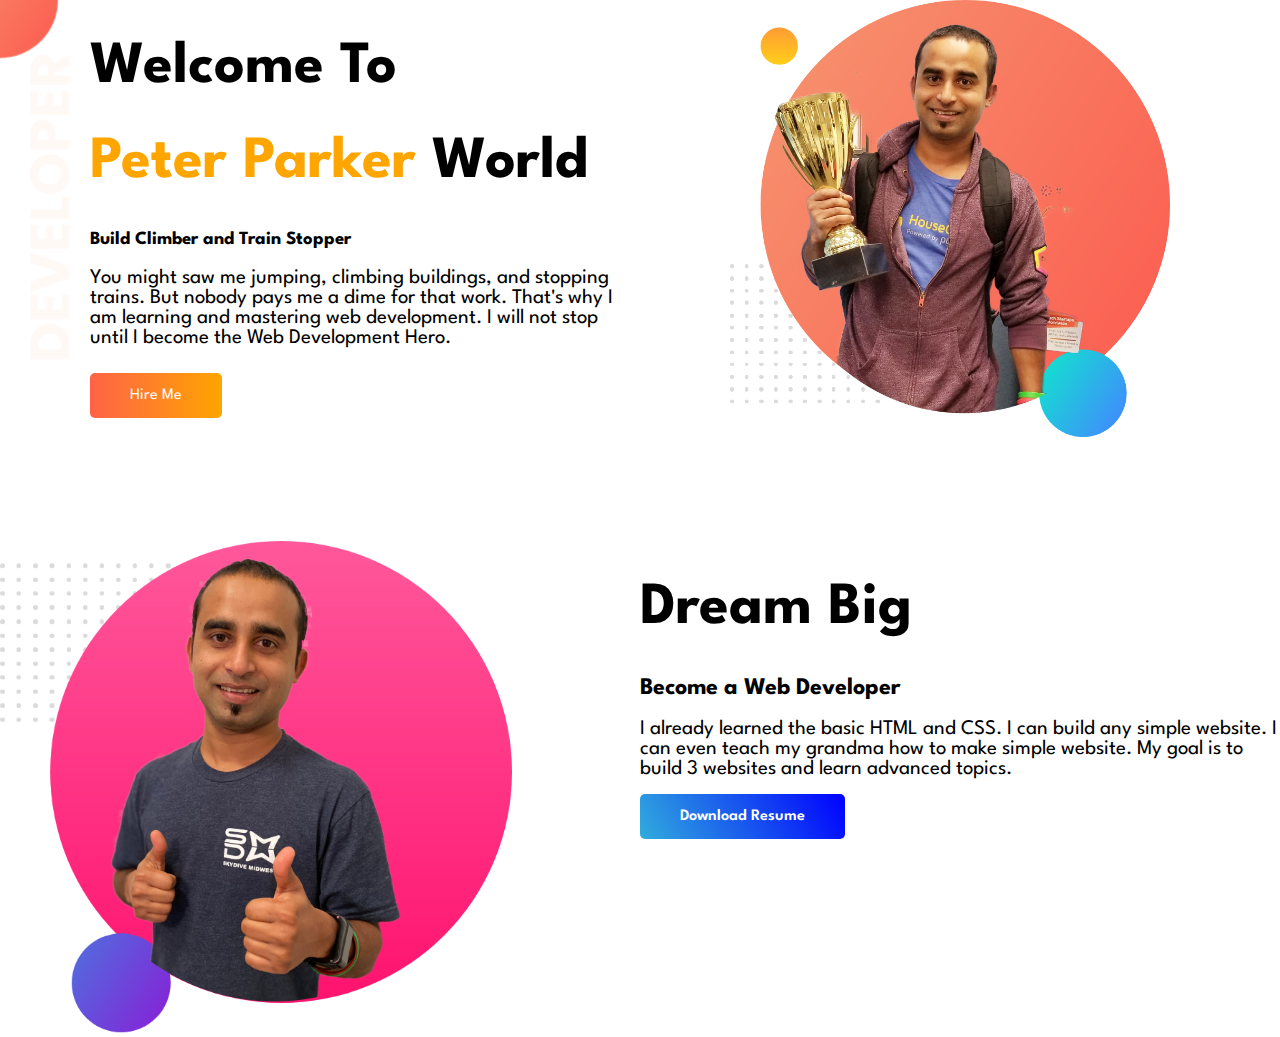
==== index.html @ 93625da8 "sdfsddf" ====
<!DOCTYPE html>
<html lang="en">
<head>
    <meta charset="UTF-8">
    <meta http-equiv="X-UA-Compatible" content="IE=edge">
    <meta name="viewport" content="width=device-width, initial-scale=1.0">
    <link rel="preconnect" href="https://fonts.googleapis.com">
    <link rel="preconnect" href="https://fonts.gstatic.com" crossorigin>
    <link href="https://fonts.googleapis.com/css2?family=League+Spartan:wght@400;500;600;700;800;900&display=swap" rel="stylesheet">
    <title>Document</title>
    <link rel="stylesheet" href="style.css">
</head>
<body>
    <section class="peters">
        <div class="peter">
            <h1>Welcome To </h1>
            <h1> <span class="oranged-text">Peter Parker</span> World </h1>
            <h3>Build Climber and Train Stopper</h3>
            <p>You might saw me jumping, climbing buildings, and stopping trains. But nobody pays me a dime for that work. That's why I am learning and mastering web development. I will not stop until I become the Web Development Hero.</p>
            <div class="link-button">
                <a class="oranged-button" href="http://" target="_blank" >Hire Me</a>
            </div>
            
        </div>
        <div class="peter">
            <img src="images/jhankar.png" alt="">
        </div>
    </section>

    <section class="dreams">
        <div class="dream">
            <img src="images/jhankar2.png" alt="">
        </div>
        <div class="dream">
            <h1>Dream Big</h1>
            <h2>Become a Web Developer</h2>
            <p>I already learned the basic HTML and CSS. I can build any simple website. I can even teach my grandma how to make simple website. My goal is to build 3 websites and learn advanced topics.</p>
            <a class="blue-button" href="" target="_blank">Download Resume</a>
        </div>
    </section>
</body>
</html>
---- style.css ----
body{
    font-family: 'League Spartan', sans-serif;
    margin: 0px;
}
h1 {
    font-size: 60px;
}
p{
    font-size: 1.3em;
}
.peters{
    display: flex;
    background-image: url(images/top-banner.png);
    background-repeat: no-repeat;
}

.peter{
    width: 50%;
    margin-left: 7%;
}

.peter img{
    width: 80%;
}
.oranged-text{
    color: orange;
}
.oranged-button{
    background-image: linear-gradient(90deg, tomato, orange);
    color: white;
    text-decoration: none;
    padding: 15px 40px;
    border-radius: 5px;
}
.link-button{
    margin-top: 40px;
}

.dreams{
    display: flex;
    margin-top: 100px;
}
.dream{
    width: 50%;
}
.dream img{
    width: 80%;
}
.dream p{
    margin-bottom: 30px;
}
.blue-button{
    padding: 15px 40px;
    background-image: linear-gradient(-120deg, blue, rgb(49, 172, 221));
    color: white;
    text-decoration: none;
    font-weight: 600;
    border-radius: 5px;
}
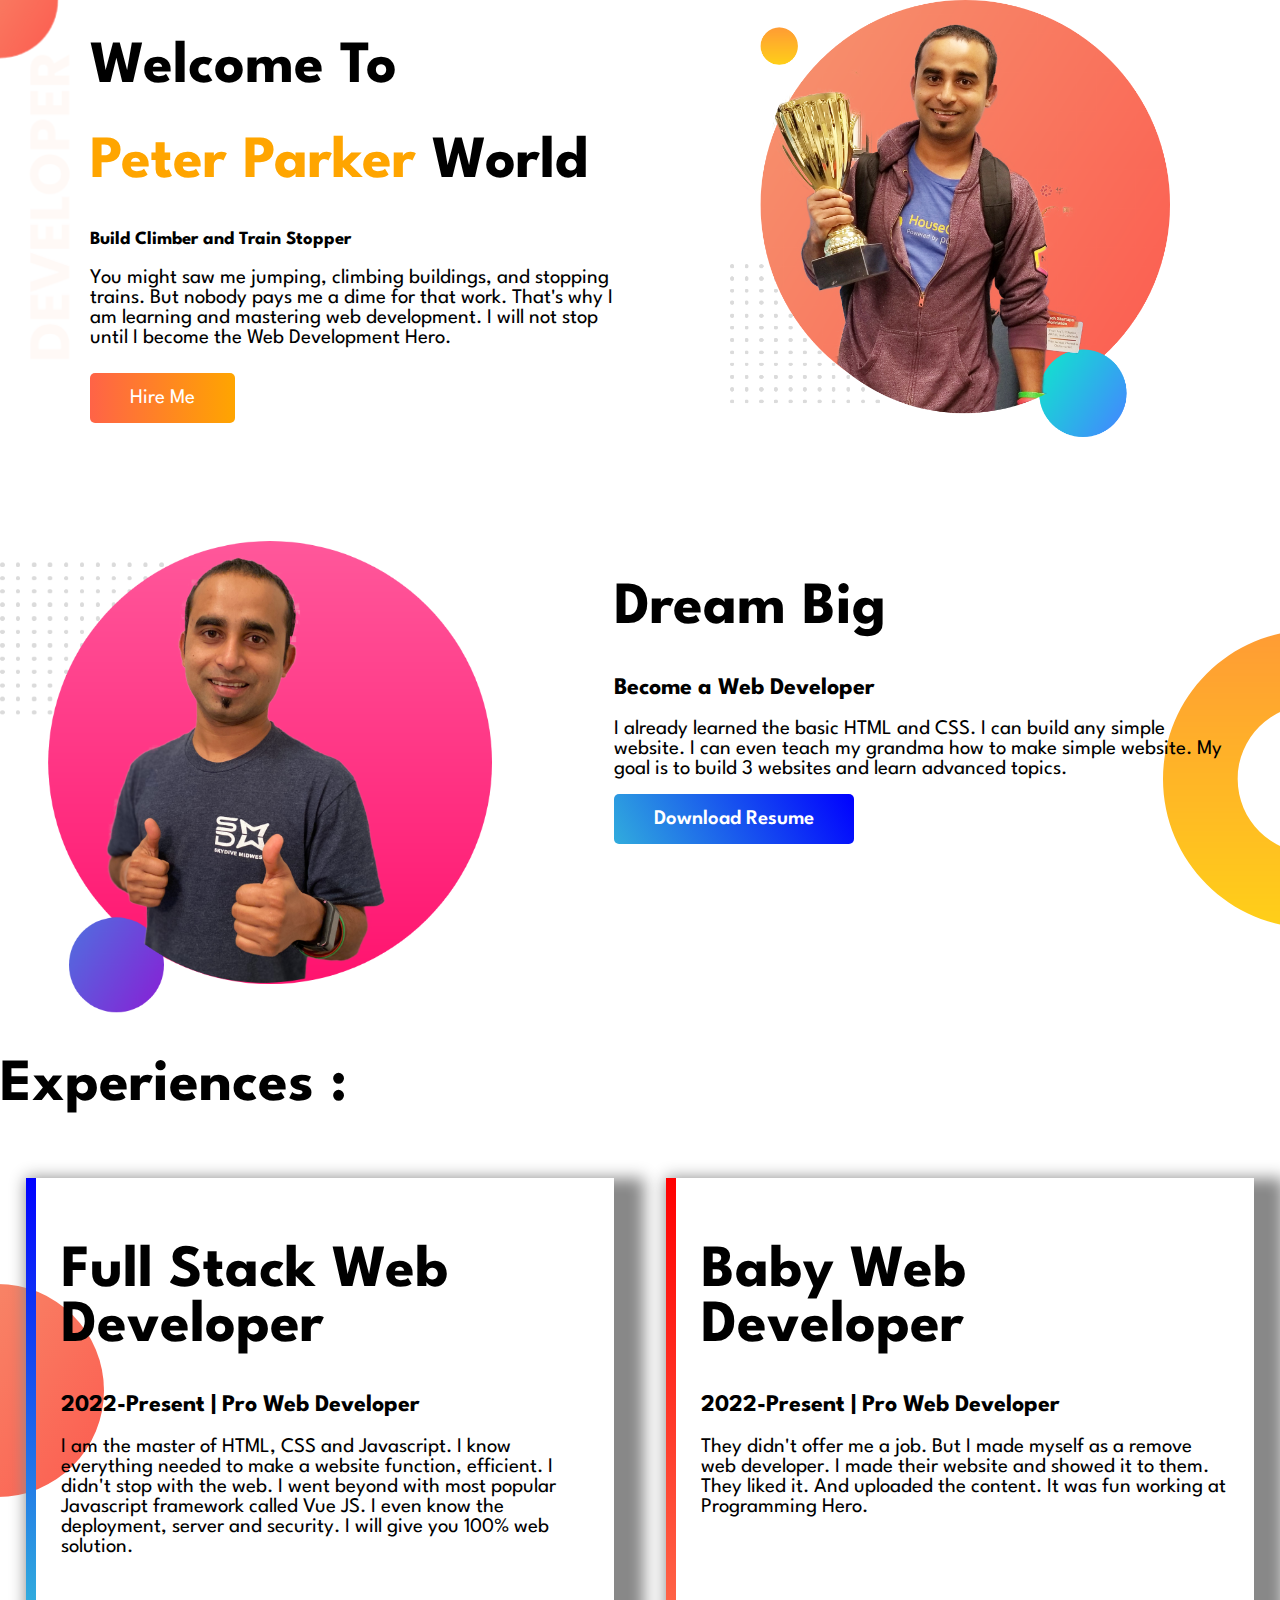
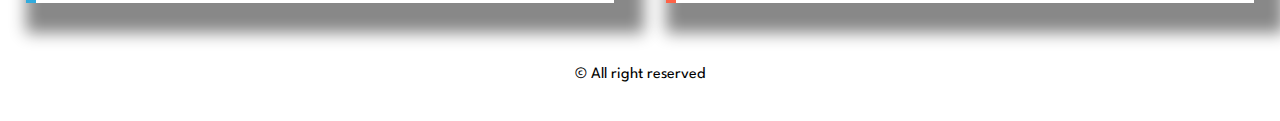
==== commit bf13391e: "sfdrsdf" ====
--- a/index.html
+++ b/index.html
@@ -38,5 +38,22 @@
             <a class="blue-button" href="" target="_blank">Download Resume</a>
         </div>
     </section>
+
+    <section>
+        <h1>Experiences : </h1>
+        <div class="exp">
+            <div id="exp1" class="exps">
+                <h1>Full Stack Web Developer</h1>
+                <h2>2022-Present | Pro Web Developer</h2>
+                <p>I am the master of HTML, CSS and Javascript. I know everything needed to make a website function, efficient. I didn't stop with the web. I went beyond with most popular Javascript framework called Vue JS. I even know the deployment, server and security. I will give you 100% web solution.</p>
+            </div>
+            <div id="exp2" class="exps">
+                <h1>Baby Web Developer</h1>
+                <h2>2022-Present | Pro Web Developer</h2>
+                <p>They didn't offer me a job. But I made myself as a remove web developer. I made their website and showed it to them. They liked it. And uploaded the content. It was fun working at Programming Hero.</p>
+            </div>
+        </div>
+    </section>
+    <footer> &copy; All right reserved </footer>
 </body>
 </html>--- a/style.css
+++ b/style.css
@@ -32,6 +32,7 @@
     text-decoration: none;
     padding: 15px 40px;
     border-radius: 5px;
+    font-size: 1.3em;
 }
 .link-button{
     margin-top: 40px;
@@ -40,9 +41,12 @@
 .dreams{
     display: flex;
     margin-top: 100px;
+    background-image: url(images/dream-bg.png);
+    background-repeat: no-repeat;
+    background-position: right;
 }
 .dream{
-    width: 50%;
+    width: 48%;
 }
 .dream img{
     width: 80%;
@@ -56,5 +60,34 @@
     color: white;
     text-decoration: none;
     font-weight: 600;
+    font-size: 1.3em;
     border-radius: 5px;
+}
+
+.exp{
+    display: flex;
+    background-image: url(images/exp-bg.png);
+    background-repeat: no-repeat;
+    background-position:left;
+}
+.exps{
+    width: 45%;
+    padding: 2%;
+    margin: 2%;
+    box-shadow: 15px 15px 15px 15px #888888;
+}
+#exp1{
+    border-image: linear-gradient(blue, rgb(49, 172, 221));
+    border-image-slice: 1;
+    border-left: 10px solid;
+}
+#exp2{
+    border-image: linear-gradient(red, tomato);
+    border-image-slice: 1;
+    border-left: 10px solid;
+}
+
+footer{
+    text-align: center;
+    padding: 3%;
 }